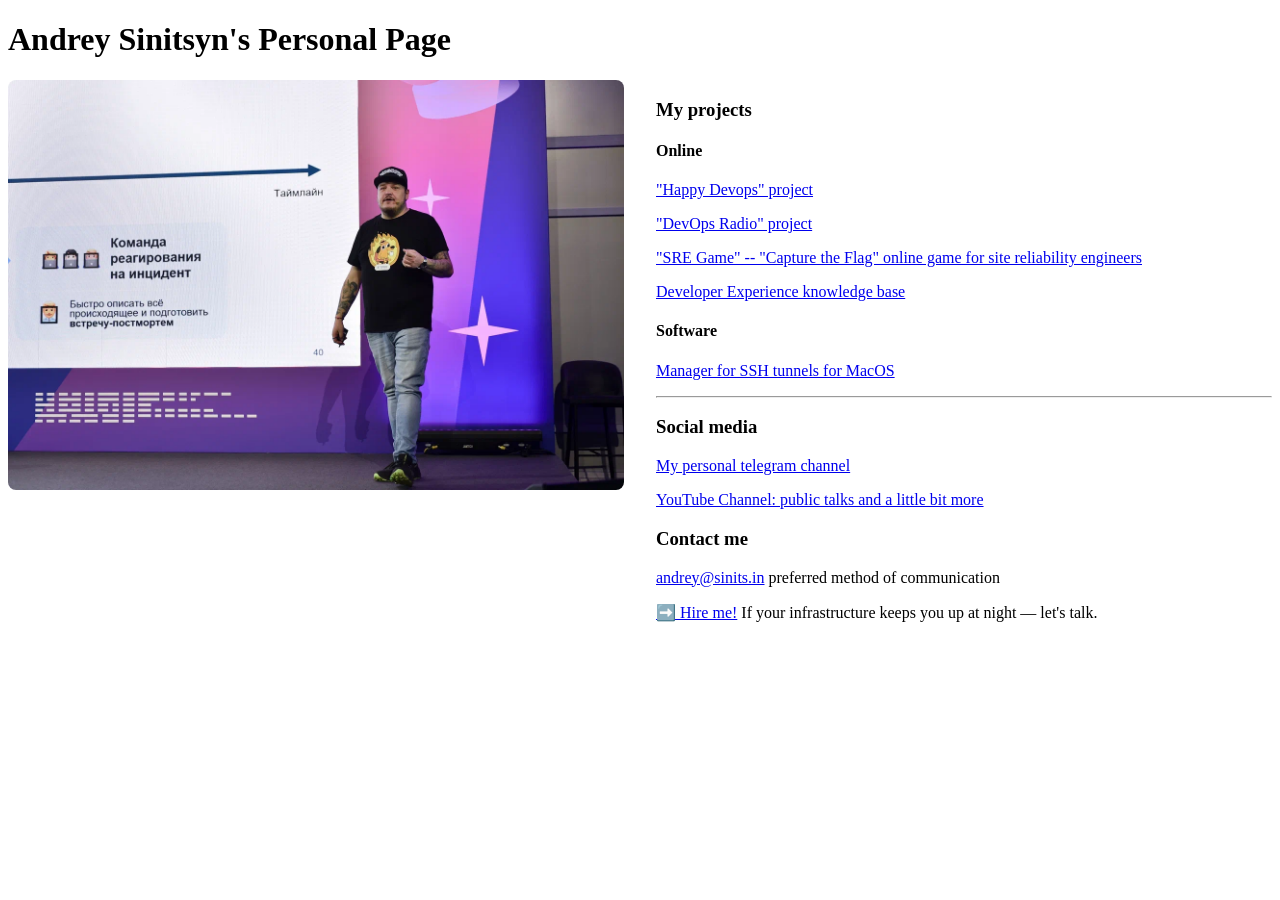
==== index.html @ 53f247c3 "Update index.html" ====
<!DOCTYPE HTML PUBLIC  "-//W3C//DTD HTML 4.01 Transitional//EN" "http://www.w3.org/TR/html4/loose.dtd">
<html lang="en">
<head>
  <!-- Yandex.Metrika counter --> <script type="text/javascript" > (function(m,e,t,r,i,k,a){m[i]=m[i]||function(){(m[i].a=m[i].a||[]).push(arguments)}; m[i].l=1*new Date(); for (var j = 0; j < document.scripts.length; j++) {if (document.scripts[j].src === r) { return; }} k=e.createElement(t),a=e.getElementsByTagName(t)[0],k.async=1,k.src=r,a.parentNode.insertBefore(k,a)}) (window, document, "script", "https://mc.yandex.ru/metrika/tag.js", "ym"); ym(94770111, "init", { clickmap:true, trackLinks:true, accurateTrackBounce:true }); </script><!-- /Yandex.Metrika counter -->
  <META http-equiv="Content-Type" content="text/html; charset=UTF-8">
    <title>boombick place</title>
</head>
<body>
<noscript><div><img src="https://mc.yandex.ru/watch/94770111" style="position:absolute; left:-9999px;" alt=""></div></noscript>
<h1>Andrey Sinitsyn's Personal Page</h1>

  <div style="display: flex; gap: 2rem; align-items: flex-start; max-width: 1600px;">
  
  <div style="flex: 1;">
    <img src="/pic.jpeg" alt="I" style="width: 100%; border-radius: 8px;">
  </div>
  
  <div style="flex: 1;">
    <h3>My projects</h3>
    <h4>Online</h4>
<p><a href="https://happydevops.ru">"Happy Devops" project</a></p>
  <p><a href="https://devopsradio.ru">"DevOps Radio" project</a></p>
  <p><a href="https://srega.me">"SRE Game" -- "Capture the Flag" online game for site reliability engineers</a></p>
    <p><a href="https://dev-ex.ru">Developer Experience knowledge base</a></p>
    <h4>Software</h4>
    <p><a href="https://github.com/boombick/ssh-manager">Manager for SSH tunnels for MacOS</a></p>
    <hr />
    <h3>Social media</h3>
    <p><a href="https://t.me/boombah_in_da_house">My personal telegram channel</a></p>
    <p><a href="https://www.youtube.com/@AndreySinitsyn">YouTube Channel: public talks and a little bit more</a></p>
    

    <h3>Contact me</h3>
    <p><a href="mailto:andrey@sinits.in">andrey@sinits.in</a> preferred method of communication</p>
    <p><a href="https://www.linkedin.com/in/andreysinitsyn/">➡️ Hire me!</a> If your infrastructure keeps you up at night — let's talk.</p>

  </div>
  
</div>
      <!-- 
      - A long, long time ago, there were strange things called websites. 
      - Mom, bring us some medicine, Grandpa is feeling sick again 

      btw, there is more than one page... cul8r <3
      -->      

</body>
</html>
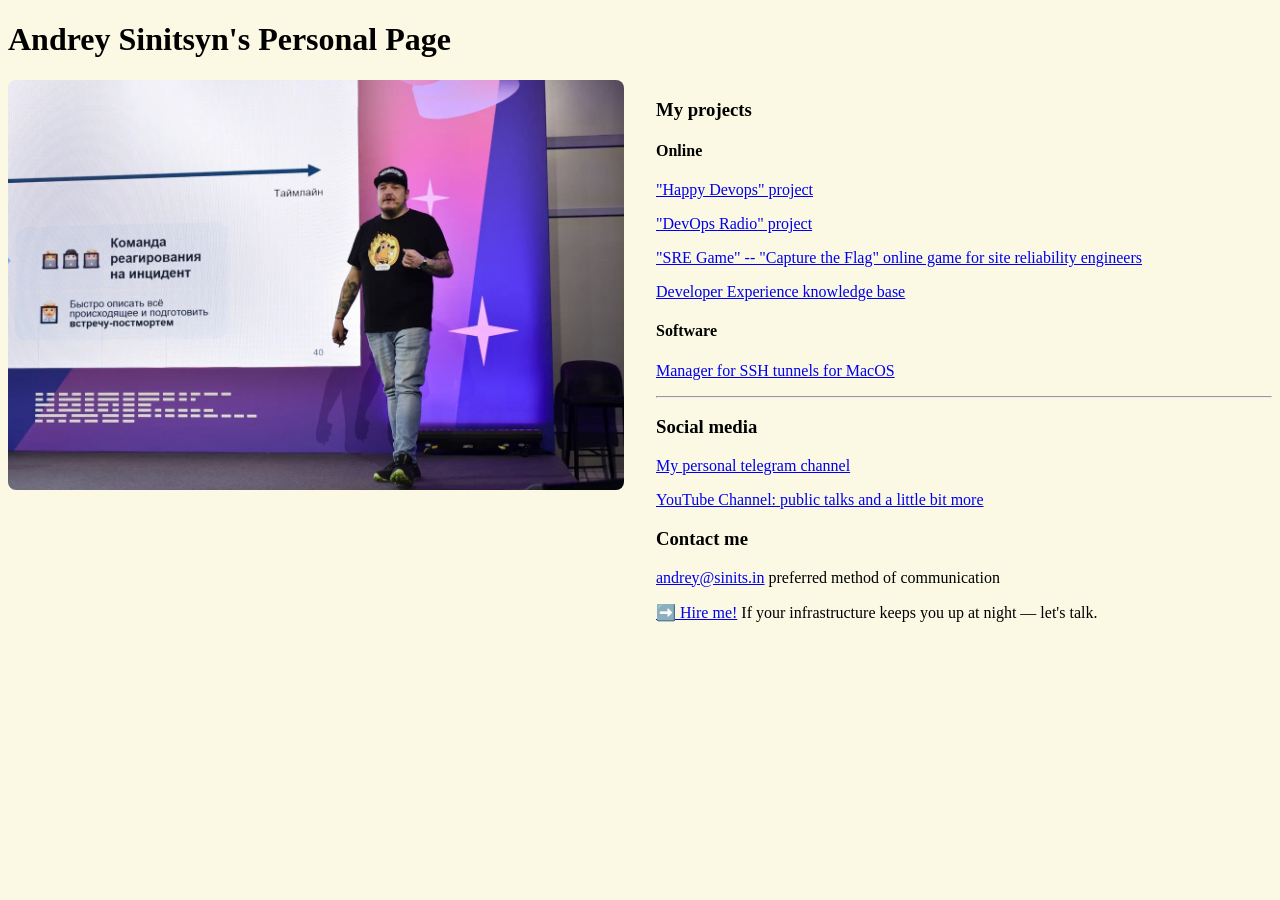
==== commit 60932e19: "Update index.html" ====
--- a/index.html
+++ b/index.html
@@ -1,6 +1,12 @@
 <!DOCTYPE HTML PUBLIC  "-//W3C//DTD HTML 4.01 Transitional//EN" "http://www.w3.org/TR/html4/loose.dtd">
 <html lang="en">
 <head>
+      <style>
+        body {
+            background-color: #fbf9e4;
+        }
+    </style>
+
   <!-- Yandex.Metrika counter --> <script type="text/javascript" > (function(m,e,t,r,i,k,a){m[i]=m[i]||function(){(m[i].a=m[i].a||[]).push(arguments)}; m[i].l=1*new Date(); for (var j = 0; j < document.scripts.length; j++) {if (document.scripts[j].src === r) { return; }} k=e.createElement(t),a=e.getElementsByTagName(t)[0],k.async=1,k.src=r,a.parentNode.insertBefore(k,a)}) (window, document, "script", "https://mc.yandex.ru/metrika/tag.js", "ym"); ym(94770111, "init", { clickmap:true, trackLinks:true, accurateTrackBounce:true }); </script><!-- /Yandex.Metrika counter -->
   <META http-equiv="Content-Type" content="text/html; charset=UTF-8">
     <title>boombick place</title>
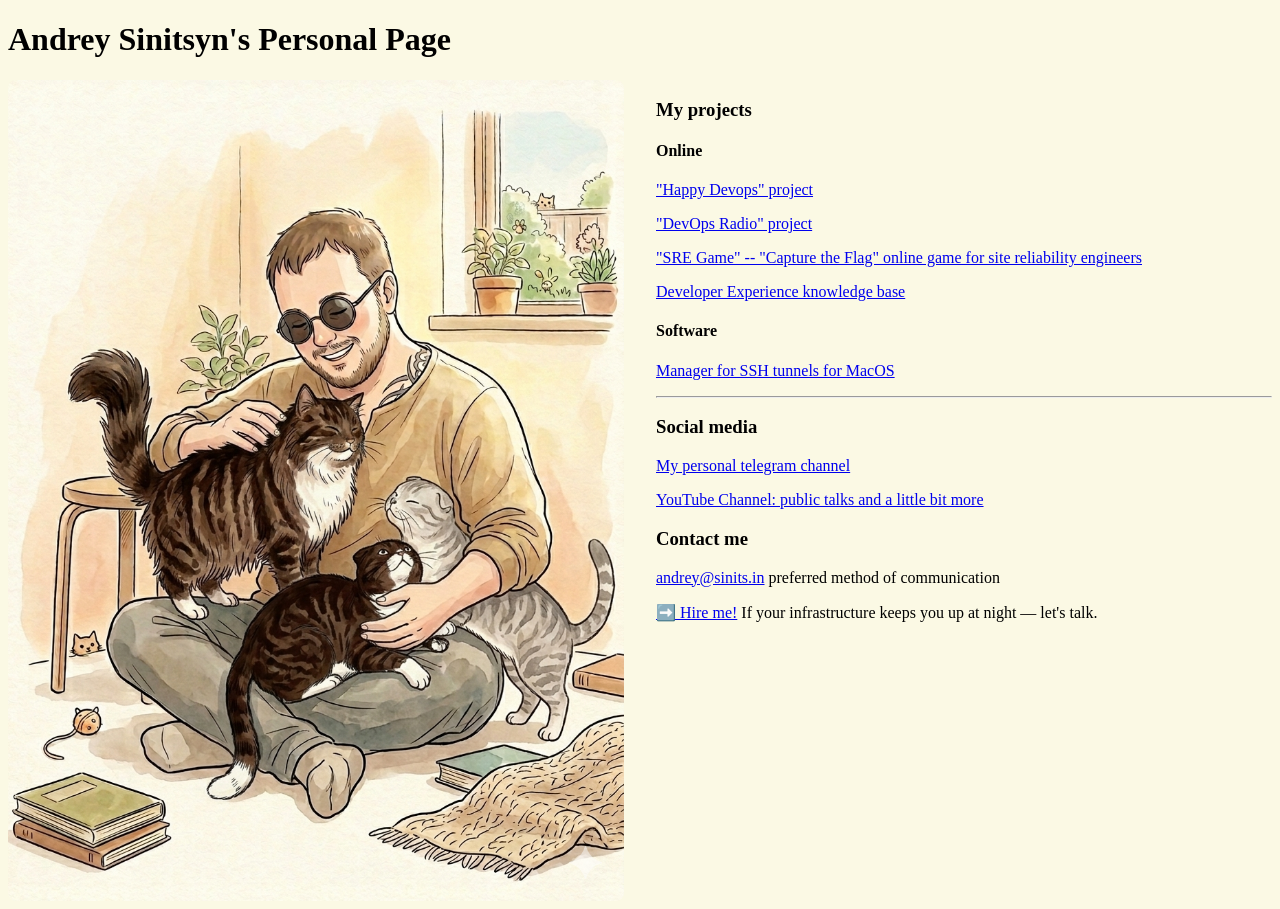
==== commit fc113c96: "Update index.html" ====
--- a/index.html
+++ b/index.html
@@ -18,7 +18,7 @@
   <div style="display: flex; gap: 2rem; align-items: flex-start; max-width: 1600px;">
   
   <div style="flex: 1;">
-    <img src="/pic.jpeg" alt="I" style="width: 100%; border-radius: 8px;">
+    <img src="/pic2.jpeg" alt="I" style="width: 100%; border-radius: 8px;">
   </div>
   
   <div style="flex: 1;">
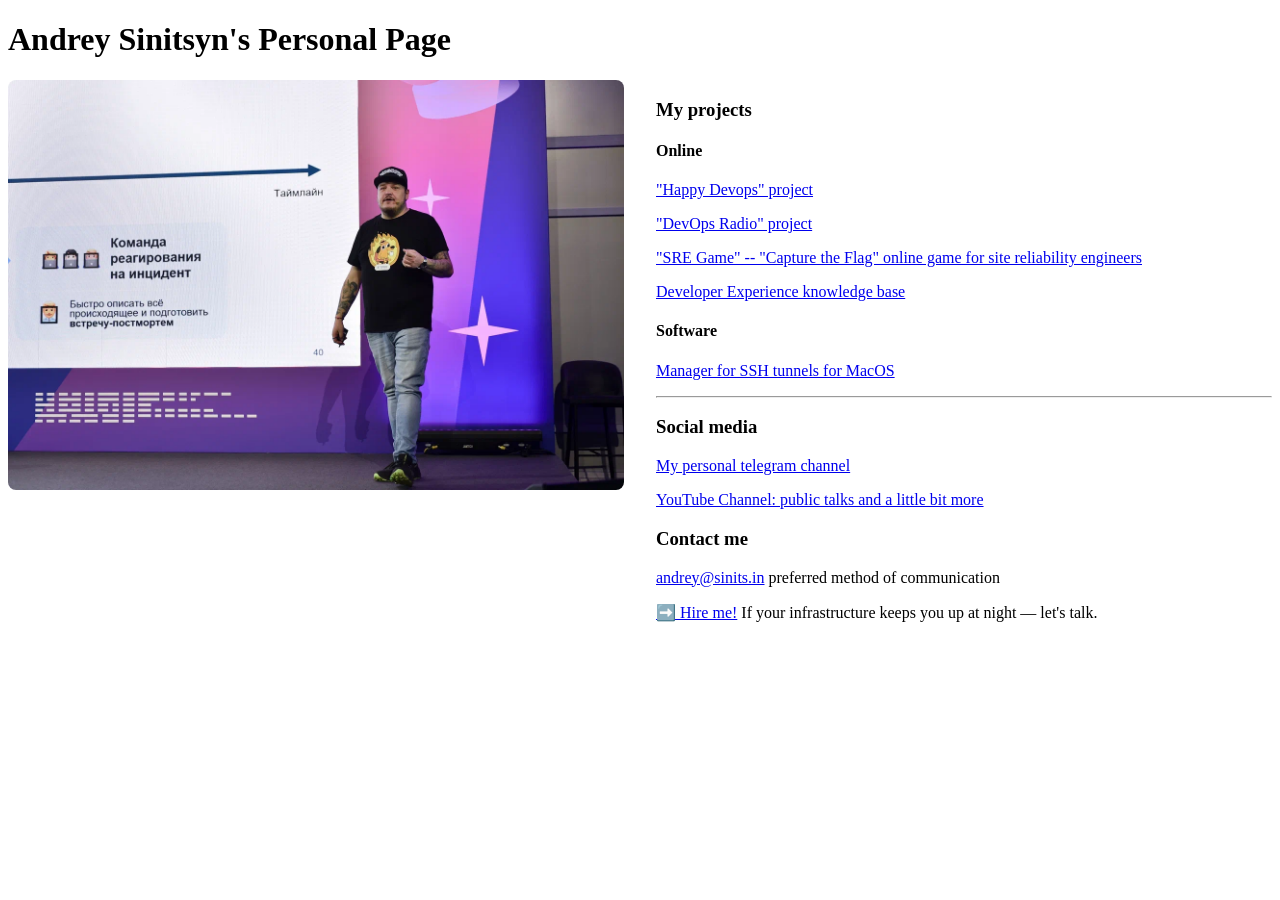
==== commit 5b5113b2: "add pic3" ====
--- a/index.html
+++ b/index.html
@@ -1,12 +1,6 @@
 <!DOCTYPE HTML PUBLIC  "-//W3C//DTD HTML 4.01 Transitional//EN" "http://www.w3.org/TR/html4/loose.dtd">
 <html lang="en">
 <head>
-      <style>
-        body {
-            background-color: #fbf9e4;
-        }
-    </style>
-
   <!-- Yandex.Metrika counter --> <script type="text/javascript" > (function(m,e,t,r,i,k,a){m[i]=m[i]||function(){(m[i].a=m[i].a||[]).push(arguments)}; m[i].l=1*new Date(); for (var j = 0; j < document.scripts.length; j++) {if (document.scripts[j].src === r) { return; }} k=e.createElement(t),a=e.getElementsByTagName(t)[0],k.async=1,k.src=r,a.parentNode.insertBefore(k,a)}) (window, document, "script", "https://mc.yandex.ru/metrika/tag.js", "ym"); ym(94770111, "init", { clickmap:true, trackLinks:true, accurateTrackBounce:true }); </script><!-- /Yandex.Metrika counter -->
   <META http-equiv="Content-Type" content="text/html; charset=UTF-8">
     <title>boombick place</title>
@@ -18,7 +12,7 @@
   <div style="display: flex; gap: 2rem; align-items: flex-start; max-width: 1600px;">
   
   <div style="flex: 1;">
-    <img src="/pic2.jpeg" alt="I" style="width: 100%; border-radius: 8px;">
+    <img src="/pic.jpeg" alt="I" style="width: 100%; border-radius: 8px;">
   </div>
   
   <div style="flex: 1;">
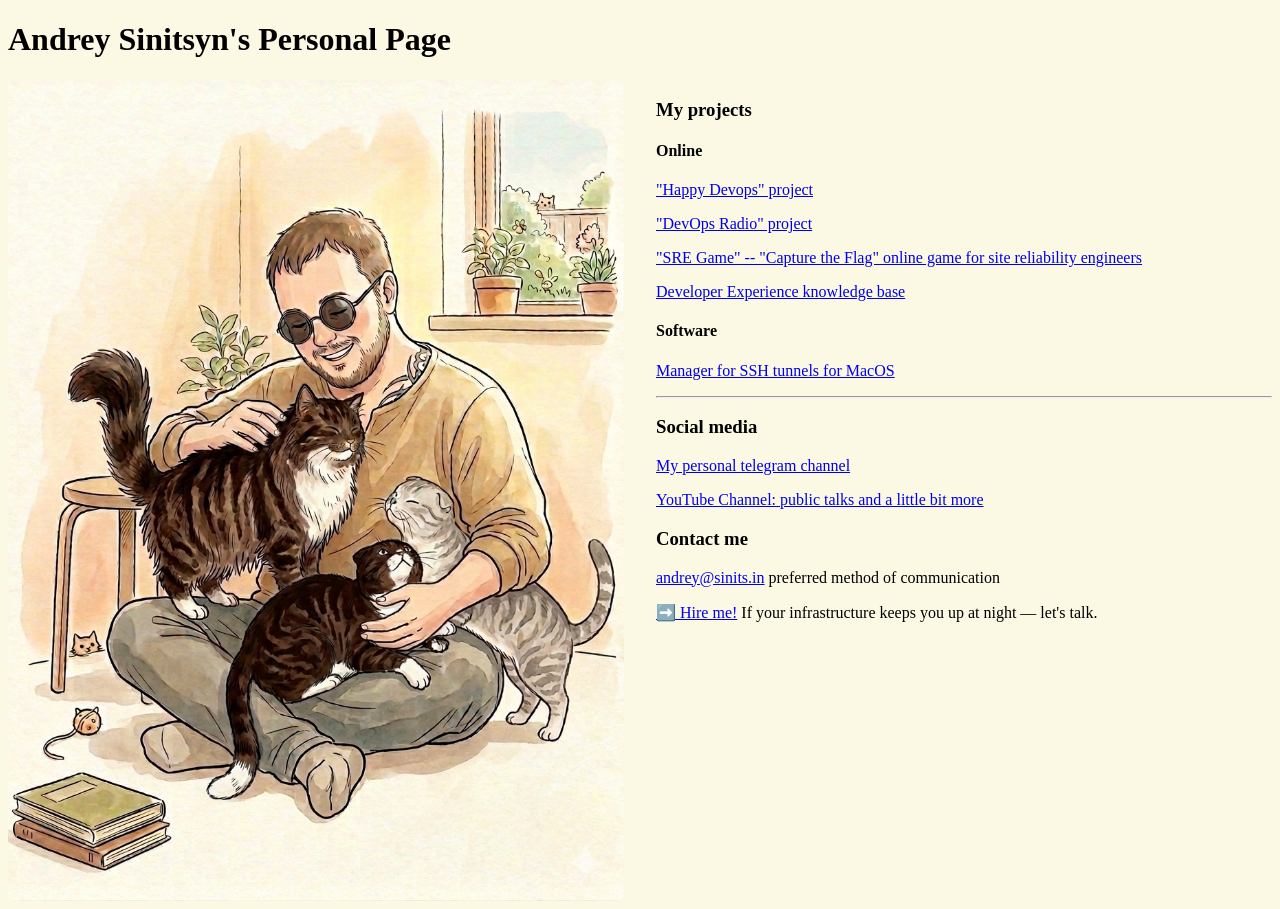
==== commit 347775d7: "resolve conflict" ====
--- a/index.html
+++ b/index.html
@@ -1,6 +1,12 @@
 <!DOCTYPE HTML PUBLIC  "-//W3C//DTD HTML 4.01 Transitional//EN" "http://www.w3.org/TR/html4/loose.dtd">
 <html lang="en">
 <head>
+      <style>
+        body {
+            background-color: #fbf9e4;
+        }
+    </style>
+
   <!-- Yandex.Metrika counter --> <script type="text/javascript" > (function(m,e,t,r,i,k,a){m[i]=m[i]||function(){(m[i].a=m[i].a||[]).push(arguments)}; m[i].l=1*new Date(); for (var j = 0; j < document.scripts.length; j++) {if (document.scripts[j].src === r) { return; }} k=e.createElement(t),a=e.getElementsByTagName(t)[0],k.async=1,k.src=r,a.parentNode.insertBefore(k,a)}) (window, document, "script", "https://mc.yandex.ru/metrika/tag.js", "ym"); ym(94770111, "init", { clickmap:true, trackLinks:true, accurateTrackBounce:true }); </script><!-- /Yandex.Metrika counter -->
   <META http-equiv="Content-Type" content="text/html; charset=UTF-8">
     <title>boombick place</title>
@@ -12,7 +18,7 @@
   <div style="display: flex; gap: 2rem; align-items: flex-start; max-width: 1600px;">
   
   <div style="flex: 1;">
-    <img src="/pic.jpeg" alt="I" style="width: 100%; border-radius: 8px;">
+    <img src="/pic3.png" alt="I" style="width: 100%; border-radius: 8px;">
   </div>
   
   <div style="flex: 1;">
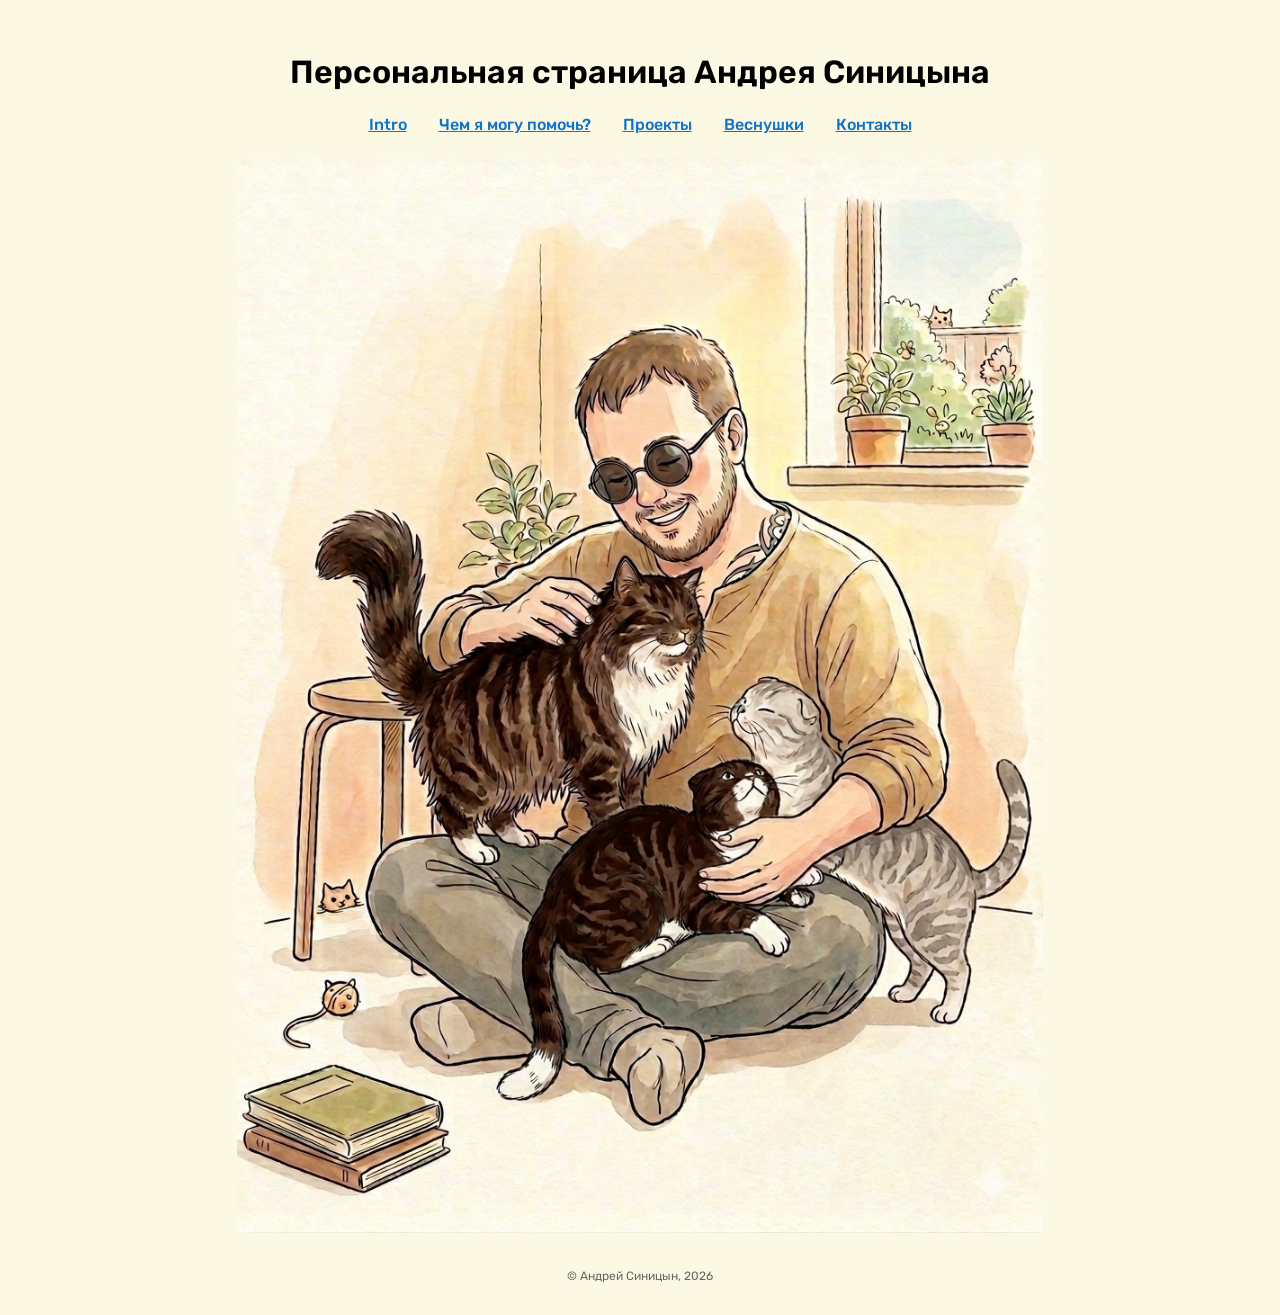
==== commit 3782efa2: "Convert internal links to root-relative paths Replace index.html links with "/" and add a leading sl" ====
--- a/index.html
+++ b/index.html
@@ -1,54 +1,32 @@
-<!DOCTYPE HTML PUBLIC  "-//W3C//DTD HTML 4.01 Transitional//EN" "http://www.w3.org/TR/html4/loose.dtd">
-<html lang="en">
+<!DOCTYPE html>
+<html lang="ru">
 <head>
-      <style>
-        body {
-            background-color: #fbf9e4;
-        }
-    </style>
-
-  <!-- Yandex.Metrika counter --> <script type="text/javascript" > (function(m,e,t,r,i,k,a){m[i]=m[i]||function(){(m[i].a=m[i].a||[]).push(arguments)}; m[i].l=1*new Date(); for (var j = 0; j < document.scripts.length; j++) {if (document.scripts[j].src === r) { return; }} k=e.createElement(t),a=e.getElementsByTagName(t)[0],k.async=1,k.src=r,a.parentNode.insertBefore(k,a)}) (window, document, "script", "https://mc.yandex.ru/metrika/tag.js", "ym"); ym(94770111, "init", { clickmap:true, trackLinks:true, accurateTrackBounce:true }); </script><!-- /Yandex.Metrika counter -->
-  <META http-equiv="Content-Type" content="text/html; charset=UTF-8">
-    <title>boombick place</title>
+    <meta charset="UTF-8">
+    <meta name="viewport" content="width=device-width, initial-scale=1.0">
+    <title>Персональная страница Андрея Синицына</title>
+    <link rel="preconnect" href="https://fonts.googleapis.com">
+    <link rel="preconnect" href="https://fonts.gstatic.com" crossorigin>
+    <link href="https://fonts.googleapis.com/css2?family=Rubik:ital,wght@0,300..900;1,300..900&display=swap" rel="stylesheet">
+    <link rel="stylesheet" href="/styles.css">
+    <!-- Yandex.Metrika counter --> <script type="text/javascript" > (function(m,e,t,r,i,k,a){m[i]=m[i]||function(){(m[i].a=m[i].a||[]).push(arguments)}; m[i].l=1*new Date(); for (var j = 0; j < document.scripts.length; j++) {if (document.scripts[j].src === r) { return; }} k=e.createElement(t),a=e.getElementsByTagName(t)[0],k.async=1,k.src=r,a.parentNode.insertBefore(k,a)}) (window, document, "script", "https://mc.yandex.ru/metrika/tag.js", "ym"); ym(94770111, "init", { clickmap:true, trackLinks:true, accurateTrackBounce:true }); </script><!-- /Yandex.Metrika counter -->
 </head>
 <body>
-<noscript><div><img src="https://mc.yandex.ru/watch/94770111" style="position:absolute; left:-9999px;" alt=""></div></noscript>
-<h1>Andrey Sinitsyn's Personal Page</h1>
+    <noscript><div><img src="https://mc.yandex.ru/watch/94770111" style="position:absolute; left:-9999px;" alt=""></div></noscript>
+    <h1>Персональная страница Андрея Синицына</h1>
 
-  <div style="display: flex; gap: 2rem; align-items: flex-start; max-width: 1600px;">
-  
-  <div style="flex: 1;">
-    <img src="/pic3.png" alt="I" style="width: 100%; border-radius: 8px;">
-  </div>
-  
-  <div style="flex: 1;">
-    <h3>My projects</h3>
-    <h4>Online</h4>
-<p><a href="https://happydevops.ru">"Happy Devops" project</a></p>
-  <p><a href="https://devopsradio.ru">"DevOps Radio" project</a></p>
-  <p><a href="https://srega.me">"SRE Game" -- "Capture the Flag" online game for site reliability engineers</a></p>
-    <p><a href="https://dev-ex.ru">Developer Experience knowledge base</a></p>
-    <h4>Software</h4>
-    <p><a href="https://github.com/boombick/ssh-manager">Manager for SSH tunnels for MacOS</a></p>
-    <hr />
-    <h3>Social media</h3>
-    <p><a href="https://t.me/boombah_in_da_house">My personal telegram channel</a></p>
-    <p><a href="https://www.youtube.com/@AndreySinitsyn">YouTube Channel: public talks and a little bit more</a></p>
-    
+    <nav>
+        <a href="/intro.html">Intro</a>
+        <a class="blink-link" href="/services.html"><span style="--i:0">Ч</span><span style="--i:1">е</span><span style="--i:2">м</span> <span style="--i:3">я</span> <span style="--i:4">м</span><span style="--i:5">о</span><span style="--i:6">г</span><span style="--i:7">у</span> <span style="--i:8">п</span><span style="--i:9">о</span><span style="--i:10">м</span><span style="--i:11">о</span><span style="--i:12">ч</span><span style="--i:13">ь</span><span style="--i:14">?</span></a>
+        <a href="/projects.html">Проекты</a>
+        <a href="/freckles.html">Веснушки</a>
+        <a href="/contacts.html">Контакты</a>
+    </nav>
 
-    <h3>Contact me</h3>
-    <p><a href="mailto:andrey@sinits.in">andrey@sinits.in</a> preferred method of communication</p>
-    <p><a href="https://www.linkedin.com/in/andreysinitsyn/">➡️ Hire me!</a> If your infrastructure keeps you up at night — let's talk.</p>
+    <div class="hero">
+        <a href="/intro.html"><img src="/pic3.png" alt="Andrey Sinitsyn"></a>
+    </div>
 
-  </div>
-  
-</div>
-      <!-- 
-      - A long, long time ago, there were strange things called websites. 
-      - Mom, bring us some medicine, Grandpa is feeling sick again 
-
-      btw, there is more than one page... cul8r <3
-      -->      
-
+    <footer>&copy; Андрей Синицын, 2026</footer>
+    <script src="/script.js" defer></script>
 </body>
 </html>
--- a/styles.css
+++ b/styles.css
@@ -0,0 +1,170 @@
+body {
+    background-color: #fbf9e4;
+    font-family: 'Rubik', sans-serif;
+    margin: 0;
+    padding: 2rem 1rem;
+    display: flex;
+    flex-direction: column;
+    align-items: center;
+    min-height: 100vh;
+    box-sizing: border-box;
+}
+
+h1 {
+    text-align: center;
+    font-weight: 600;
+    margin-bottom: 0;
+}
+
+h1 a,
+h1 a:visited,
+h1 a:hover {
+    color: inherit;
+    text-decoration: none;
+}
+
+nav {
+    margin: 1.5rem 0;
+    display: flex;
+    flex-wrap: wrap;
+    justify-content: center;
+    gap: 1rem 2rem;
+}
+
+a {
+    color: #0e72c9;
+    text-decoration: underline;
+}
+
+a:visited {
+    color: #7a4bd1;
+}
+
+a:hover {
+    color: #eb5050;
+    text-decoration: underline;
+}
+
+nav a {
+    font-weight: 500;
+}
+
+.blink-link:hover span,
+.blink-link.blink-active span {
+    animation: blink 0.3s steps(1, end) calc(var(--i) * -0.05s) 5;
+}
+
+@keyframes blink {
+    0%   { color: #e83e8c; }
+    17%  { color: #17a2b8; }
+    33%  { color: #8b3ee8; }
+    50%  { color: #28a745; }
+    67%  { color: #f4742b; }
+    83%  { color: #2b7cf4; }
+    100% { color: #e83e8c; }
+}
+
+.hero {
+    display: flex;
+    justify-content: center;
+    width: 100%;
+}
+
+.hero img {
+    width: 100%;
+    max-width: 806px;
+    height: auto;
+    border-radius: 8px;
+}
+
+.content {
+    width: 100%;
+    max-width: 806px;
+    text-align: left;
+    line-height: 1.6;
+}
+
+.content > :first-child,
+.content p:first-of-type {
+    margin-top: 0;
+}
+
+.content ul {
+    display: flow-root;
+    padding-left: 2.5rem;
+    margin: 1rem 0;
+}
+
+.content li {
+    margin-bottom: 0.4rem;
+}
+
+.content li:last-child {
+    margin-bottom: 0;
+}
+
+.content img {
+    float: left;
+    width: 280px;
+    max-width: 40%;
+    height: auto;
+    margin: 0 1.5rem 1rem 0;
+    border-radius: 8px;
+}
+
+.content img.centered {
+    float: none;
+    display: block;
+    width: 500px;
+    max-width: 100%;
+    margin: 0 auto 1.5rem;
+}
+
+.content details {
+    background-color: #f0edcf;
+    border-radius: 8px;
+    padding: 1rem 1.25rem;
+    font-style: italic;
+}
+
+.content .video iframe {
+    display: block;
+    margin: 1rem auto;
+    max-width: 100%;
+}
+
+.content summary {
+    cursor: pointer;
+    font-weight: 500;
+    font-style: normal;
+    color: #0e72c9;
+    width: fit-content;
+    text-decoration: underline dotted;
+}
+
+.content summary:hover {
+    color: #eb5050;
+}
+
+hr {
+    border: none;
+    margin: 2rem 0;
+    text-align: center;
+    font-size: 1.1rem;
+    letter-spacing: 0.6rem;
+    line-height: 1;
+    opacity: 0.7;
+    overflow: hidden;
+    white-space: nowrap;
+}
+
+hr::before {
+    content: "🐾 🐾 🐾 🐾 🐾 🐾 🐾 🐾 🐾 🐾 🐾 🐾 🐾 🐾 🐾 🐾 🐾 🐾 🐾 🐾";
+}
+
+footer {
+    margin-top: auto;
+    padding-top: 2rem;
+    font-size: 0.75rem;
+    color: #666;
+}
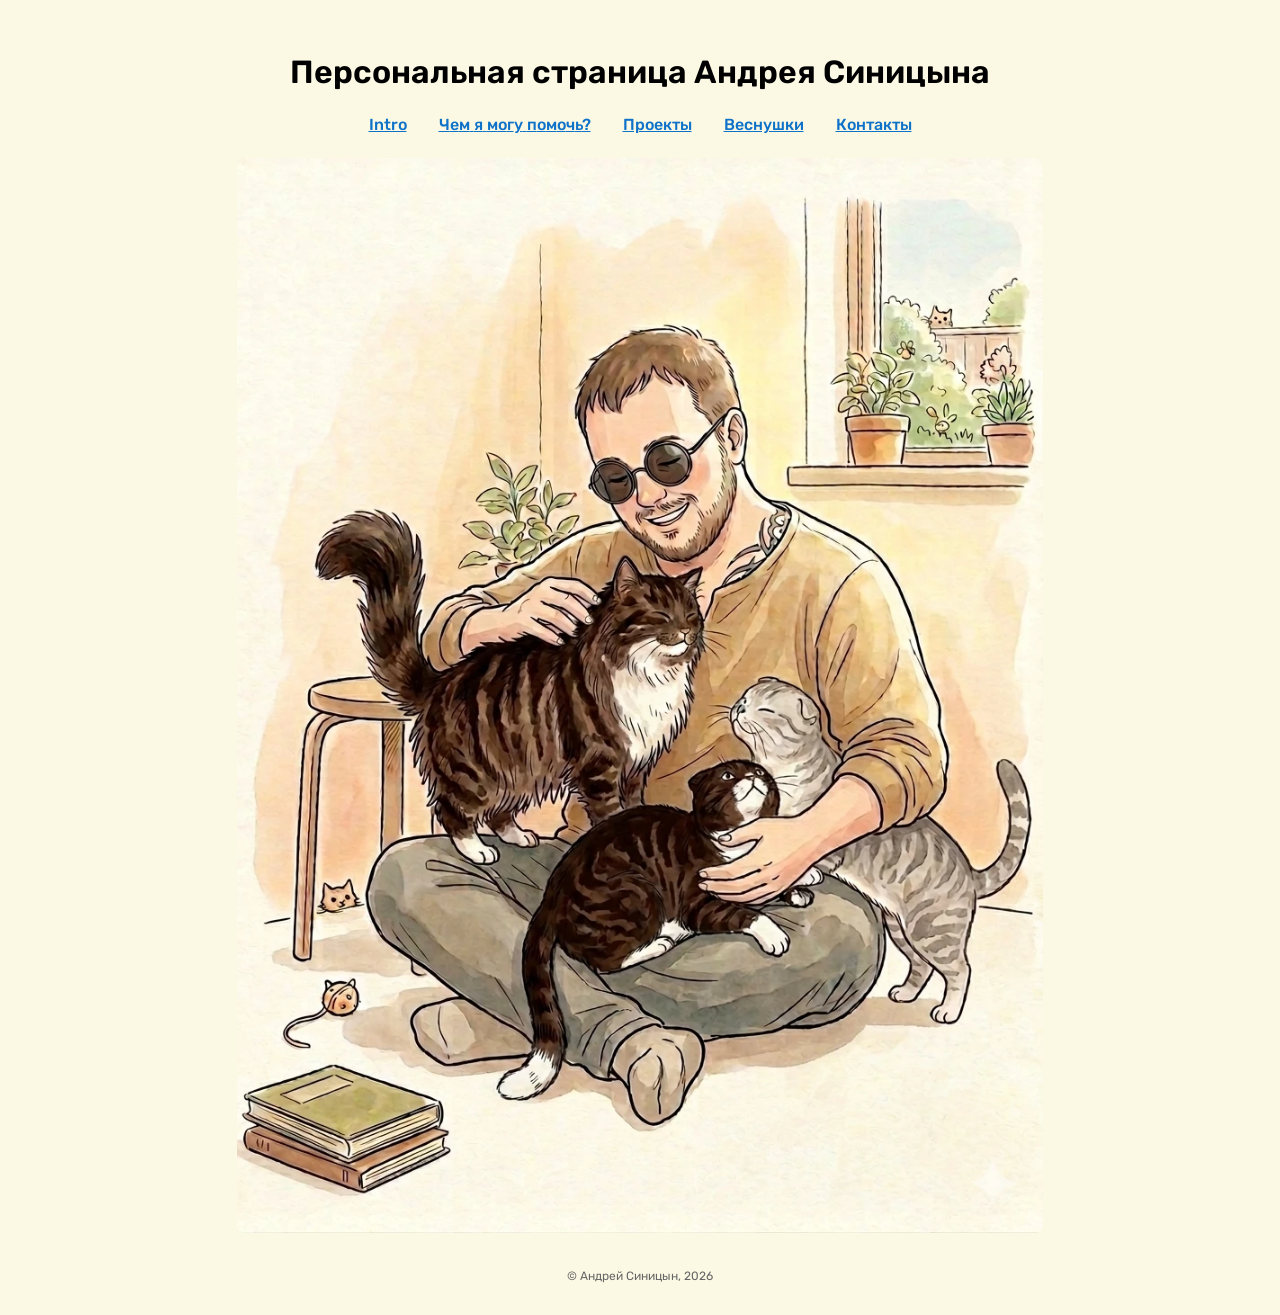
==== commit e9021cc2: "Add Open Graph tags and convert images to WebP - Add per-page OG/meta description tags for link prev" ====
--- a/index.html
+++ b/index.html
@@ -4,6 +4,14 @@
     <meta charset="UTF-8">
     <meta name="viewport" content="width=device-width, initial-scale=1.0">
     <title>Персональная страница Андрея Синицына</title>
+    <meta property="og:type" content="website">
+    <meta property="og:site_name" content="Андрей Синицын">
+    <meta property="og:locale" content="ru_RU">
+    <meta property="og:title" content="Андрей Синицын">
+    <meta property="og:description" content="Персональная страница Андрея Синицына: инфраструктура, консалтинг, проекты и веснушки.">
+    <meta property="og:url" content="https://andrey.sinits.in/index.html">
+    <meta name="twitter:card" content="summary">
+    <meta name="description" content="Персональная страница Андрея Синицына: инфраструктура, консалтинг, проекты и веснушки.">
     <link rel="preconnect" href="https://fonts.googleapis.com">
     <link rel="preconnect" href="https://fonts.gstatic.com" crossorigin>
     <link href="https://fonts.googleapis.com/css2?family=Rubik:ital,wght@0,300..900;1,300..900&display=swap" rel="stylesheet">
@@ -23,7 +31,7 @@
     </nav>
 
     <div class="hero">
-        <a href="/intro.html"><img src="/pic3.png" alt="Andrey Sinitsyn"></a>
+        <a href="/intro.html"><img src="/pic3.webp" alt="Andrey Sinitsyn"></a>
     </div>
 
     <footer>&copy; Андрей Синицын, 2026</footer>
--- a/styles.css
+++ b/styles.css
@@ -146,6 +146,34 @@
     color: #eb5050;
 }
 
+.content pre {
+    background-color: #1e1e2a;
+    border-radius: 8px;
+    padding: 1rem 1.25rem;
+    overflow-x: auto;
+    line-height: 1.5;
+    margin: 1.25rem 0;
+}
+
+.content pre code {
+    font-family: ui-monospace, 'SF Mono', 'Cascadia Code', Menlo, Consolas, monospace;
+    font-size: 0.85rem;
+    font-weight: normal;
+    color: #c9d1d9;
+    background: none;
+    padding: 0;
+}
+
+.content code {
+    font-family: 'Courier New', Courier, monospace;
+    font-weight: bold;
+    color: #4a148c;
+    font-size: 0.9em;
+    background-color: #f0edcf;
+    border-radius: 4px;
+    padding: 0.1em 0.35em;
+}
+
 hr {
     border: none;
     margin: 2rem 0;
